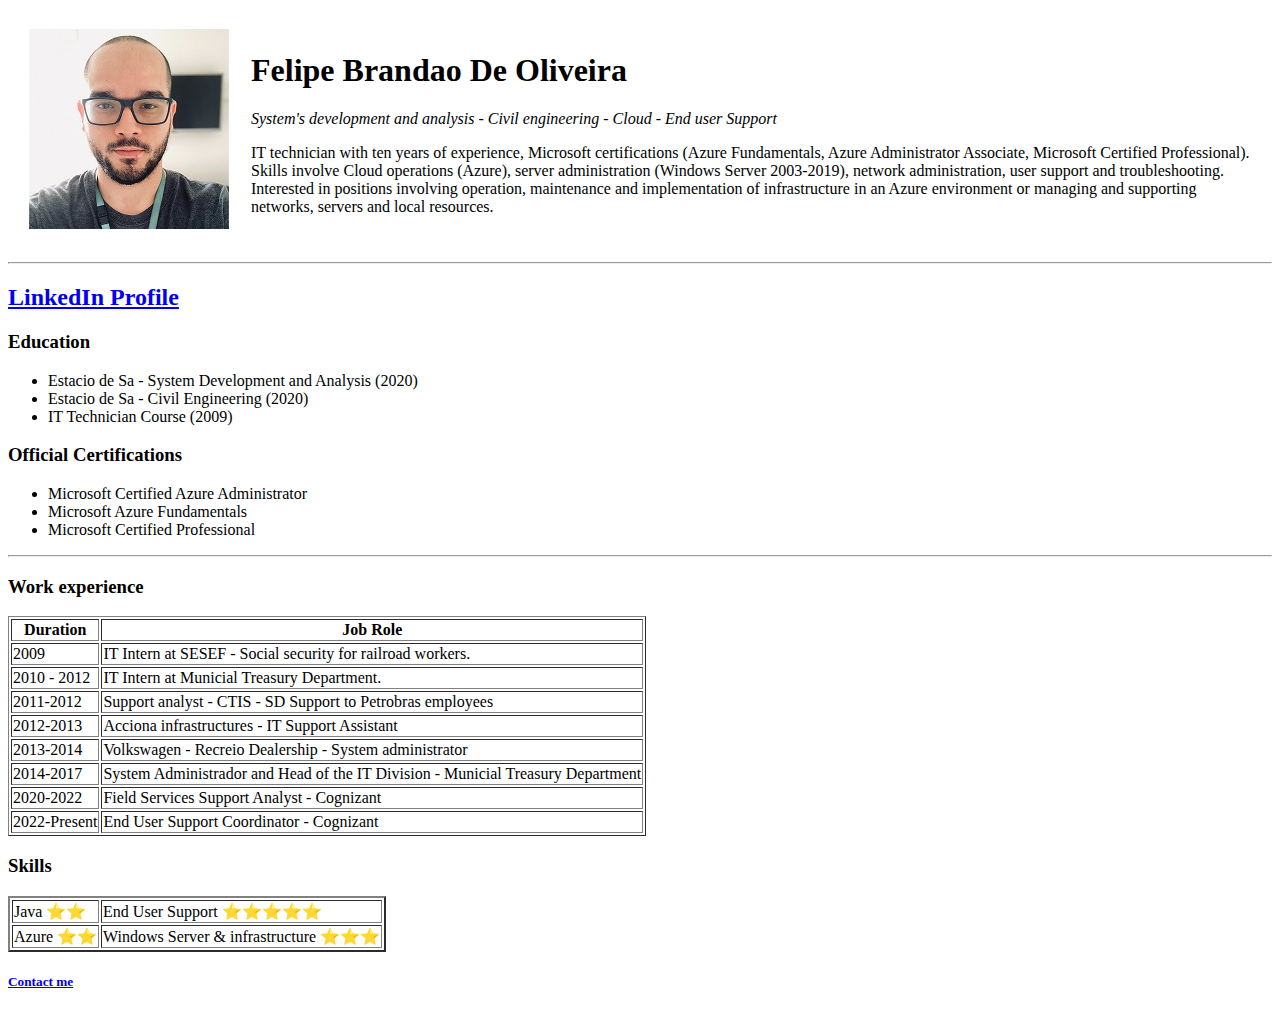
==== index.html @ a2bb4f60 "Added initial files" ====
<!DOCTYPE html>
<html lang="en" dir="ltr">

<head>
  <meta charset="utf-8">
  <title>Felipe Oliveira's personal file</title>
</head>

<body>
  <table cellspacing="20">
    <tr>
      <td>  <img src="1636362416480.jfif" alt="Felipe's Profile picture"></td>
      <td> <h1> Felipe Brandao De Oliveira</h1>
      <p><em> System's development and analysis - Civil engineering - Cloud - End user Support </em></p>
      <p>IT technician with ten years of experience, Microsoft certifications (Azure Fundamentals, Azure Administrator Associate, Microsoft Certified Professional). Skills involve Cloud operations (Azure), server administration (Windows Server
        2003-2019), network administration, user support and troubleshooting.
        Interested in positions involving operation, maintenance and implementation of infrastructure in an Azure environment or managing and supporting networks, servers and local resources.</p></td>
    </tr>

  </table>

    <hr />
  <a href="https://www.linkedin.com/in/felipe-brand%C3%A3o-de-oliveira-9060b469/">
    <h2> LinkedIn Profile</h2>
  </a>
  <h3> Education </h3>
  <ul>
    <li> Estacio de Sa - System Development and Analysis (2020)</li>
    <li> Estacio de Sa - Civil Engineering (2020)</li>
    <li> IT Technician Course (2009)</li>
  </ul>
  <h3> Official Certifications</h3>
  <ul>
    <li> Microsoft Certified Azure Administrator</li>
    <li>Microsoft Azure Fundamentals</li>
    <li>Microsoft Certified Professional</li>
  </ul>
  <hr>
  <h3>Work experience</h3>
  <table border="1">
    <thead>
      <tr>
        <th> Duration</th>
        <th>Job Role</th>
      </tr>
    </thead>
    <tbody>
      <tr>
        <td> 2009</td>
        <td>IT Intern at SESEF - Social security for railroad workers.</td>
      </tr>
      <tr>
        <td> 2010 - 2012</td>
        <td> IT Intern at Municial Treasury Department.</td>
      </tr>
      <tr>
        <td> 2011-2012   </td>
        <td>Support analyst - CTIS - SD Support to Petrobras employees</td>
      </tr>
      <tr>
        <td>2012-2013</td>
        <td>Acciona infrastructures - IT Support Assistant</td>
      </tr>
      <tr>
        <td>2013-2014</td>
        <td>Volkswagen - Recreio Dealership - System administrator</td>
      </tr>
      <tr>
        <td>2014-2017</td>
        <td>System Administrador and Head of the IT Division - Municial Treasury Department</td>
      </tr>
      <tr>
        <td>2020-2022</td>
        <td>Field Services Support Analyst - Cognizant</td>
      </tr>
      <tr>
        <td>2022-Present</td>
        <td>End User Support Coordinator - Cognizant</td>
      </tr>
    </tbody>
    <tfoot>

    </tfoot>
  </table cellspacing ="10">
  <h3> Skills</h3>
  <table border="2">
    <tbody>
      <tr>
        <td> Java ⭐⭐</td>
        <td> End User Support ⭐⭐⭐⭐⭐</td>
      </tr>
      <tr>
        <td> Azure ⭐⭐</td>
        <td> Windows Server & infrastructure ⭐⭐⭐</td>
      </tr>
    </tbody>

  </table>
  <strong><a href="contact.html">
      <h5> Contact me</h5>
    </a> </strong>


</html>
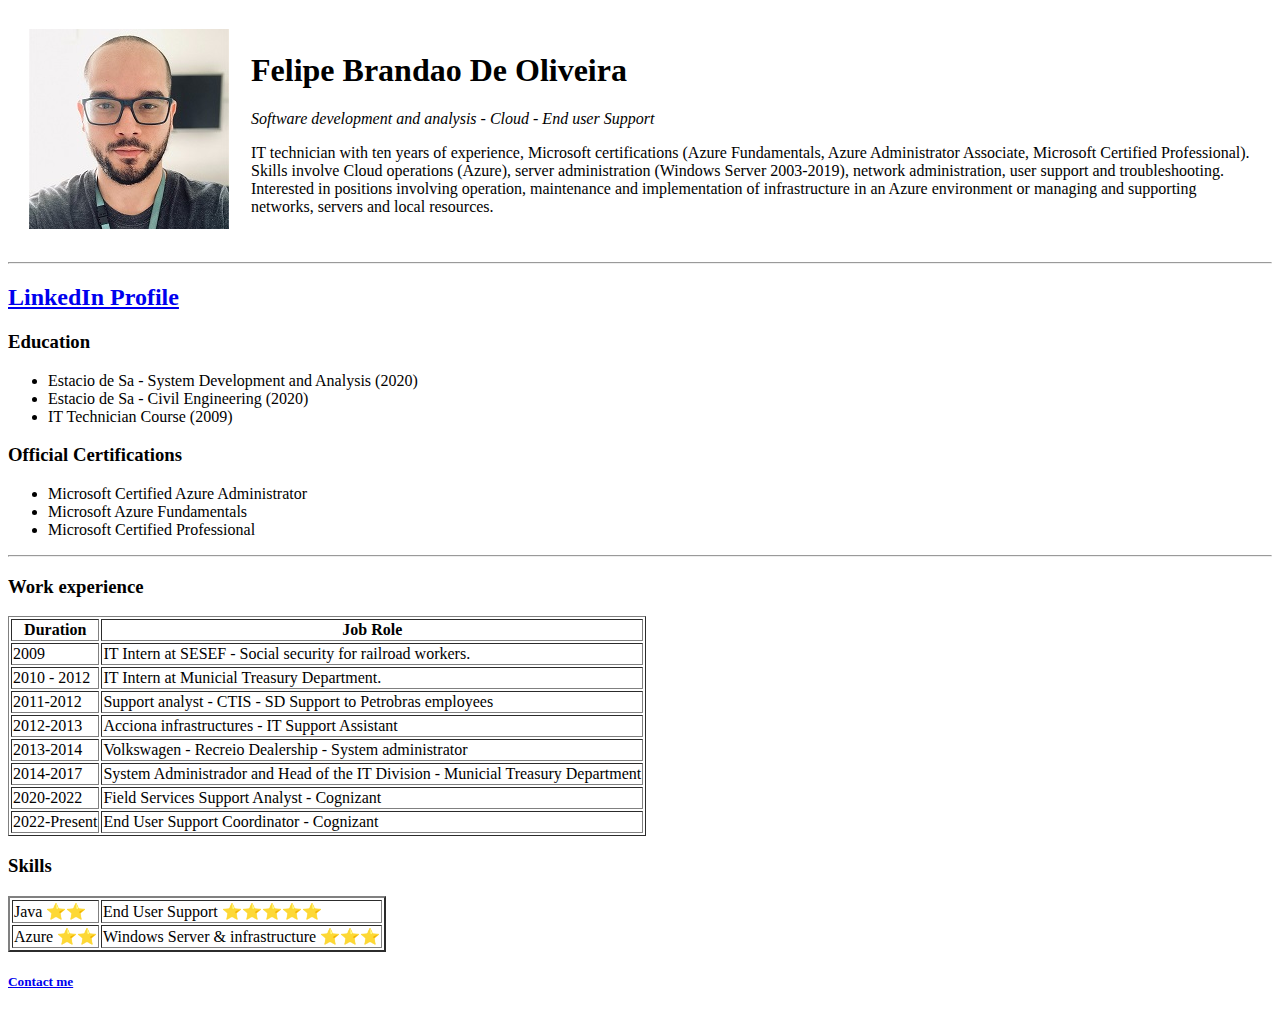
==== commit 56ca8b52: "Progress on HTML & CSS course" ====
--- a/index.html
+++ b/index.html
@@ -1,104 +1,108 @@
-      <!DOCTYPE html>
-<html lang="en" dir="ltr">
-
-<head>
-  <meta charset="utf-8">
-  <title>Felipe Oliveira's personal file</title>
-</head>
-
-<body>
-  <table cellspacing="20">
-    <tr>
-      <td>  <img src="1636362416480.jfif" alt="Felipe's Profile picture"></td>
-      <td> <h1> Felipe Brandao De Oliveira</h1>
-      <p><em> System's development and analysis - Civil engineering - Cloud - End user Support </em></p>
-      <p>IT technician with ten years of experience, Microsoft certifications (Azure Fundamentals, Azure Administrator Associate, Microsoft Certified Professional). Skills involve Cloud operations (Azure), server administration (Windows Server
-        2003-2019), network administration, user support and troubleshooting.
-        Interested in positions involving operation, maintenance and implementation of infrastructure in an Azure environment or managing and supporting networks, servers and local resources.</p></td>
-    </tr>
-
-  </table>
-
-    <hr />
-  <a href="https://www.linkedin.com/in/felipe-brand%C3%A3o-de-oliveira-9060b469/">
-    <h2> LinkedIn Profile</h2>
-  </a>
-  <h3> Education </h3>
-  <ul>
-    <li> Estacio de Sa - System Development and Analysis (2020)</li>
-    <li> Estacio de Sa - Civil Engineering (2020)</li>
-    <li> IT Technician Course (2009)</li>
-  </ul>
-  <h3> Official Certifications</h3>
-  <ul>
-    <li> Microsoft Certified Azure Administrator</li>
-    <li>Microsoft Azure Fundamentals</li>
-    <li>Microsoft Certified Professional</li>
-  </ul>
-  <hr>
-  <h3>Work experience</h3>
-  <table border="1">
-    <thead>
-      <tr>
-        <th> Duration</th>
-        <th>Job Role</th>
-      </tr>
-    </thead>
-    <tbody>
-      <tr>
-        <td> 2009</td>
-        <td>IT Intern at SESEF - Social security for railroad workers.</td>
-      </tr>
-      <tr>
-        <td> 2010 - 2012</td>
-        <td> IT Intern at Municial Treasury Department.</td>
-      </tr>
-      <tr>
-        <td> 2011-2012   </td>
-        <td>Support analyst - CTIS - SD Support to Petrobras employees</td>
-      </tr>
-      <tr>
-        <td>2012-2013</td>
-        <td>Acciona infrastructures - IT Support Assistant</td>
-      </tr>
-      <tr>
-        <td>2013-2014</td>
-        <td>Volkswagen - Recreio Dealership - System administrator</td>
-      </tr>
-      <tr>
-        <td>2014-2017</td>
-        <td>System Administrador and Head of the IT Division - Municial Treasury Department</td>
-      </tr>
-      <tr>
-        <td>2020-2022</td>
-        <td>Field Services Support Analyst - Cognizant</td>
-      </tr>
-      <tr>
-        <td>2022-Present</td>
-        <td>End User Support Coordinator - Cognizant</td>
-      </tr>
-    </tbody>
-    <tfoot>
-
-    </tfoot>
-  </table cellspacing ="10">
-  <h3> Skills</h3>
-  <table border="2">
-    <tbody>
-      <tr>
-        <td> Java ⭐⭐</td>
-        <td> End User Support ⭐⭐⭐⭐⭐</td>
-      </tr>
-      <tr>
-        <td> Azure ⭐⭐</td>
-        <td> Windows Server & infrastructure ⭐⭐⭐</td>
-      </tr>
-    </tbody>
-
-  </table>
-  <strong><a href="contact.html">
-      <h5> Contact me</h5>
-    </a> </strong>
-
-
-</html>
+<!DOCTYPE html>
+<html lang="en" dir="ltr">
+
+<head>
+  <meta charset="utf-8">
+  <title>Felipe Oliveira's personal file</title>
+<link rel="stylesheet" href="css/styles.css">
+</head>
+
+<body>
+  <table cellspacing="20">
+    <tr>
+      <td> <img src="1636362416480.jfif" alt="Felipe's Profile picture"></td>
+      <td>
+        <h1> Felipe Brandao De Oliveira</h1>
+        <p><em> Software development and analysis - Cloud - End user Support </em></p>
+        <p>IT technician with ten years of experience, Microsoft certifications (Azure Fundamentals, Azure Administrator Associate, Microsoft Certified Professional). Skills involve Cloud operations (Azure), server administration (Windows
+          Server
+          2003-2019), network administration, user support and troubleshooting.
+          Interested in positions involving operation, maintenance and implementation of infrastructure in an Azure environment or managing and supporting networks, servers and local resources.</p>
+      </td>
+    </tr>
+
+  </table>
+
+  <hr />
+  <a href="https://www.linkedin.com/in/felipe-brand%C3%A3o-de-oliveira-9060b469/">
+    <h2> LinkedIn Profile</h2>
+  </a>
+  <h3> Education </h3>
+  <ul>
+    <li> Estacio de Sa - System Development and Analysis (2020)</li>
+    <li> Estacio de Sa - Civil Engineering (2020)</li>
+    <li> IT Technician Course (2009)</li>
+  </ul>
+  <h3> Official Certifications</h3>
+  <ul>
+    <li> Microsoft Certified Azure Administrator</li>
+    <li>Microsoft Azure Fundamentals</li>
+    <li>Microsoft Certified Professional</li>
+  </ul>
+  <hr>
+  <h3>Work experience</h3>
+  <table border="1">
+    <thead>
+      <tr>
+        <th> Duration</th>
+        <th>Job Role</th>
+      </tr>
+    </thead>
+    <tbody>
+      <tr>
+        <td> 2009</td>
+        <td>IT Intern at SESEF - Social security for railroad workers.</td>
+      </tr>
+      <tr>
+        <td> 2010 - 2012</td>
+        <td> IT Intern at Municial Treasury Department.</td>
+      </tr>
+      <tr>
+        <td> 2011-2012 </td>
+        <td>Support analyst - CTIS - SD Support to Petrobras employees</td>
+      </tr>
+      <tr>
+        <td>2012-2013</td>
+        <td>Acciona infrastructures - IT Support Assistant</td>
+      </tr>
+      <tr>
+        <td>2013-2014</td>
+        <td>Volkswagen - Recreio Dealership - System administrator</td>
+      </tr>
+      <tr>
+        <td>2014-2017</td>
+        <td>System Administrador and Head of the IT Division - Municial Treasury Department</td>
+      </tr>
+      <tr>
+        <td>2020-2022</td>
+        <td>Field Services Support Analyst - Cognizant</td>
+      </tr>
+      <tr>
+        <td>2022-Present</td>
+        <td>End User Support Coordinator - Cognizant</td>
+      </tr>
+    </tbody>
+    <tfoot>
+
+    </tfoot>
+  </table cellspacing="10">
+  <h3> Skills</h3>
+  <table border="2">
+    <tbody>
+      <tr>
+        <td> Java ⭐⭐</td>
+        <td> End User Support ⭐⭐⭐⭐⭐</td>
+      </tr>
+      <tr>
+        <td> Azure ⭐⭐</td>
+        <td> Windows Server & infrastructure ⭐⭐⭐</td>
+      </tr>
+    </tbody>
+
+  </table>
+  <strong><a href="contact.html">
+      <h5> Contact me</h5>
+    </a> </strong>
+
+
+</html>
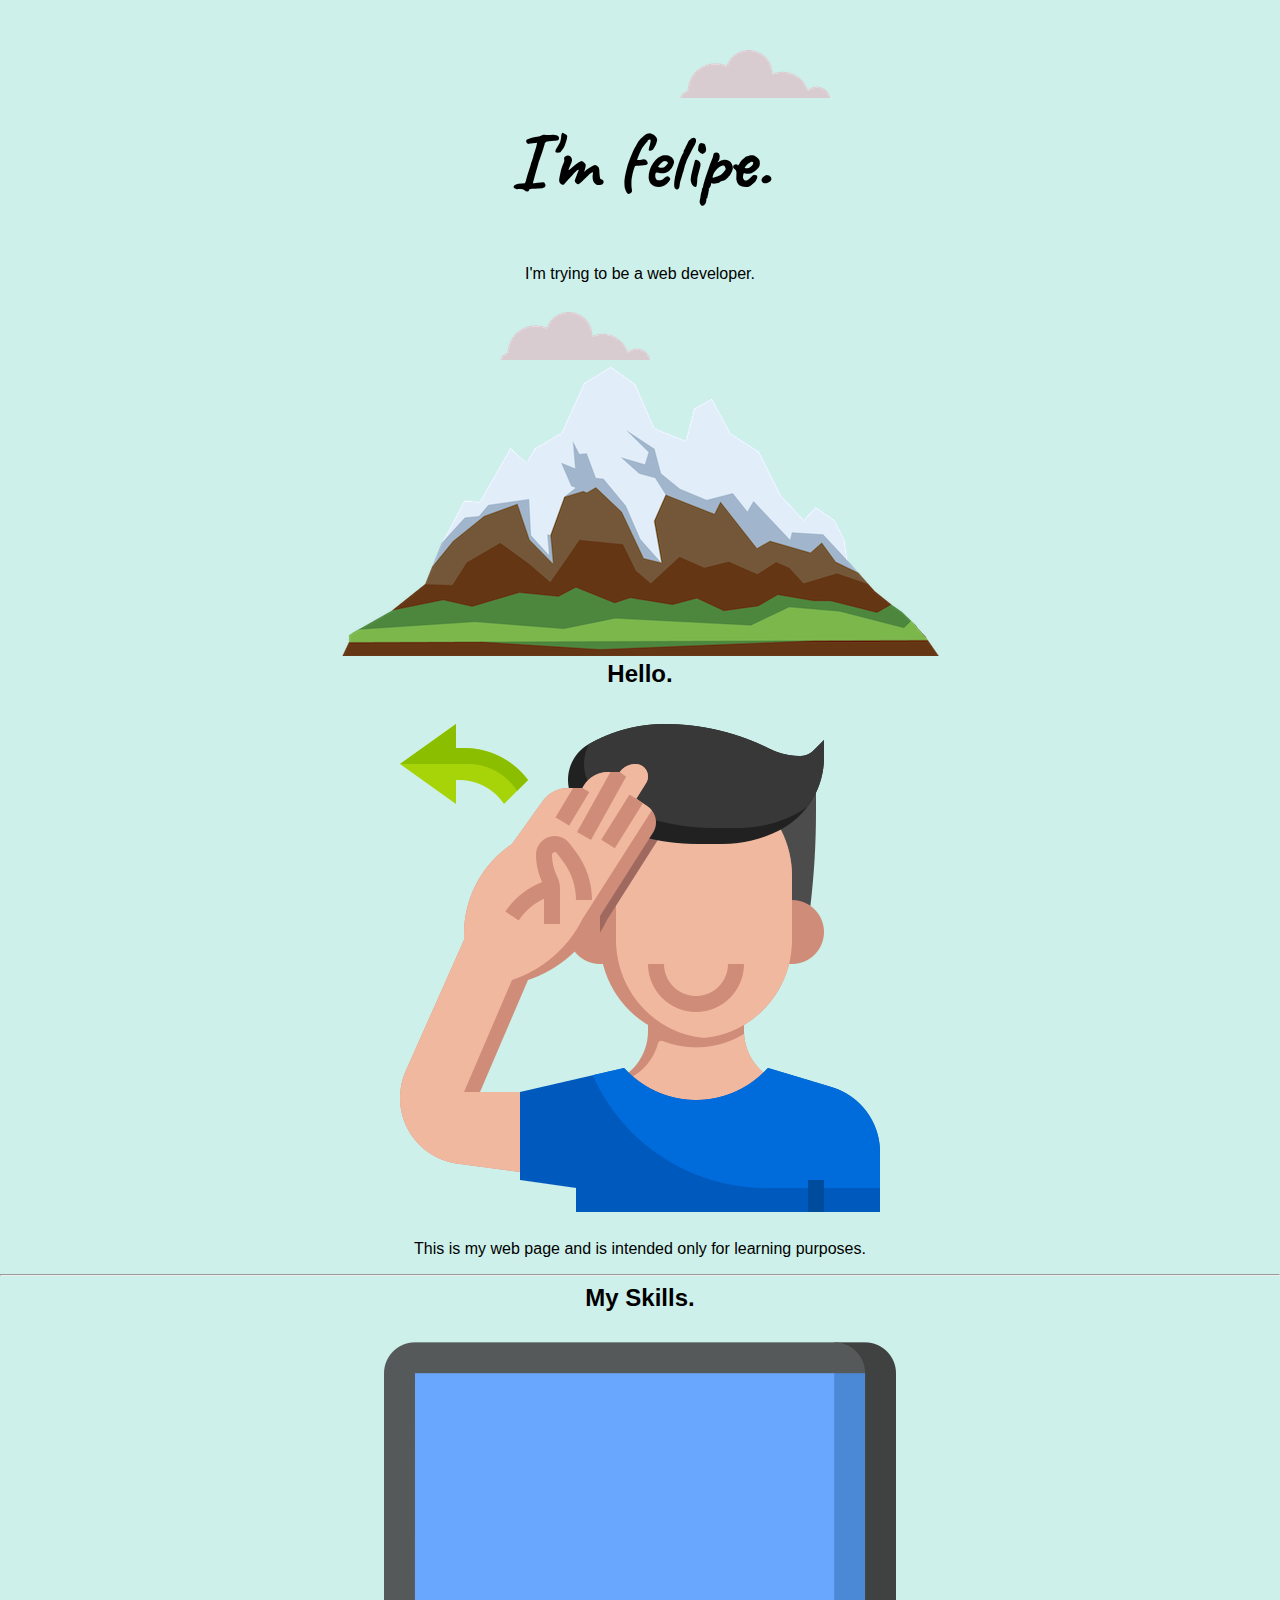
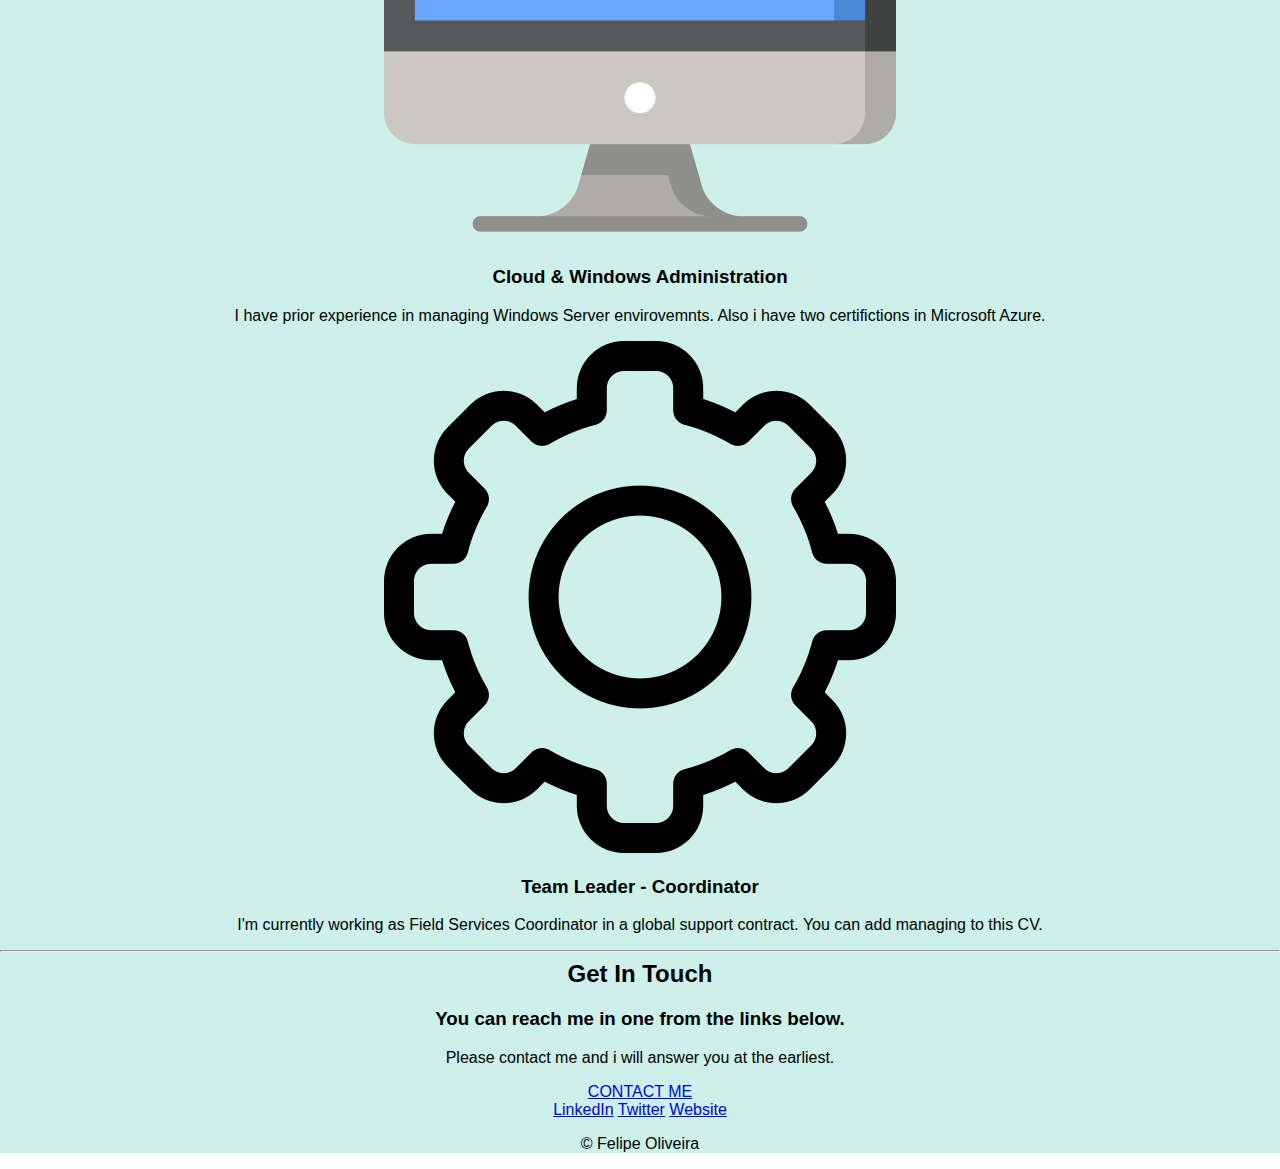
==== commit 566405bb: "Add files via upload" ====
--- a/index.html
+++ b/index.html
@@ -1,108 +1,62 @@
-<!DOCTYPE html>
-<html lang="en" dir="ltr">
-
-<head>
-  <meta charset="utf-8">
-  <title>Felipe Oliveira's personal file</title>
-<link rel="stylesheet" href="css/styles.css">
-</head>
-
-<body>
-  <table cellspacing="20">
-    <tr>
-      <td> <img src="1636362416480.jfif" alt="Felipe's Profile picture"></td>
-      <td>
-        <h1> Felipe Brandao De Oliveira</h1>
-        <p><em> Software development and analysis - Cloud - End user Support </em></p>
-        <p>IT technician with ten years of experience, Microsoft certifications (Azure Fundamentals, Azure Administrator Associate, Microsoft Certified Professional). Skills involve Cloud operations (Azure), server administration (Windows
-          Server
-          2003-2019), network administration, user support and troubleshooting.
-          Interested in positions involving operation, maintenance and implementation of infrastructure in an Azure environment or managing and supporting networks, servers and local resources.</p>
-      </td>
-    </tr>
-
-  </table>
-
-  <hr />
-  <a href="https://www.linkedin.com/in/felipe-brand%C3%A3o-de-oliveira-9060b469/">
-    <h2> LinkedIn Profile</h2>
-  </a>
-  <h3> Education </h3>
-  <ul>
-    <li> Estacio de Sa - System Development and Analysis (2020)</li>
-    <li> Estacio de Sa - Civil Engineering (2020)</li>
-    <li> IT Technician Course (2009)</li>
-  </ul>
-  <h3> Official Certifications</h3>
-  <ul>
-    <li> Microsoft Certified Azure Administrator</li>
-    <li>Microsoft Azure Fundamentals</li>
-    <li>Microsoft Certified Professional</li>
-  </ul>
-  <hr>
-  <h3>Work experience</h3>
-  <table border="1">
-    <thead>
-      <tr>
-        <th> Duration</th>
-        <th>Job Role</th>
-      </tr>
-    </thead>
-    <tbody>
-      <tr>
-        <td> 2009</td>
-        <td>IT Intern at SESEF - Social security for railroad workers.</td>
-      </tr>
-      <tr>
-        <td> 2010 - 2012</td>
-        <td> IT Intern at Municial Treasury Department.</td>
-      </tr>
-      <tr>
-        <td> 2011-2012 </td>
-        <td>Support analyst - CTIS - SD Support to Petrobras employees</td>
-      </tr>
-      <tr>
-        <td>2012-2013</td>
-        <td>Acciona infrastructures - IT Support Assistant</td>
-      </tr>
-      <tr>
-        <td>2013-2014</td>
-        <td>Volkswagen - Recreio Dealership - System administrator</td>
-      </tr>
-      <tr>
-        <td>2014-2017</td>
-        <td>System Administrador and Head of the IT Division - Municial Treasury Department</td>
-      </tr>
-      <tr>
-        <td>2020-2022</td>
-        <td>Field Services Support Analyst - Cognizant</td>
-      </tr>
-      <tr>
-        <td>2022-Present</td>
-        <td>End User Support Coordinator - Cognizant</td>
-      </tr>
-    </tbody>
-    <tfoot>
-
-    </tfoot>
-  </table cellspacing="10">
-  <h3> Skills</h3>
-  <table border="2">
-    <tbody>
-      <tr>
-        <td> Java ⭐⭐</td>
-        <td> End User Support ⭐⭐⭐⭐⭐</td>
-      </tr>
-      <tr>
-        <td> Azure ⭐⭐</td>
-        <td> Windows Server & infrastructure ⭐⭐⭐</td>
-      </tr>
-    </tbody>
-
-  </table>
-  <strong><a href="contact.html">
-      <h5> Contact me</h5>
-    </a> </strong>
-
-
-</html>
+<!DOCTYPE html>
+<html lang="en" dir="ltr">
+
+<head>
+  <meta charset="utf-8">
+  <title>CSS - My Site</title>
+  <link rel="stylesheet" href="css/styles.css">
+  <link rel="icon" href="favicon.ico">
+  <link rel="preconnect" href="https://fonts.googleapis.com">
+  <link rel="preconnect" href="https://fonts.gstatic.com" crossorigin>
+  <link href="https://fonts.googleapis.com/css2?family=Caveat&display=swap" rel="stylesheet">
+</head>
+
+<body>
+  <div class="top-div">
+    <img class="top-cloud" src="images/cloud.png" alt="cloud-img">
+    <h1>I'm felipe.</h1>
+    <p>I'm trying to be a web developer.</p>
+    <img class="bottom-cloud" src="images/cloud.png" alt="cloud-img">
+      <img src="images/mountain.png" alt="cloud-img">
+
+  </div>
+
+  <div class="middle-container">
+    <div class="profile">
+      <h2>Hello.</h2>
+      <img src="images/hello.png" alt="hello">
+      <p>This is my web page and is intended only for learning purposes.</p>
+    </div>
+    <hr>
+    <div class="skills">
+      <h2>My Skills.</h2>
+      <div class="skill-row">
+        <img class="middle-image" src="images/desktop.png" alt="desktop">
+        <h3>Cloud & Windows Administration</h3>
+        <p>I have prior experience in managing Windows Server envirovemnts. Also i have two certifictions in Microsoft Azure.</p>
+      </div>
+      <div class="skill-row">
+        <img class="skill-image" src="images/cog.png" alt="cog">
+        <h3>Team Leader - Coordinator</h3>
+        <p>I'm currently working as Field Services Coordinator in a global support contract. You can add managing to this CV.</p>
+      </div>
+    </div>
+    <hr>
+    <div class="contact-me">
+      <h2>Get In Touch</h2>
+      <h3>You can reach me in one from the links below.</h3>
+      <p>Please contact me and i will answer you at the earliest.</p>
+      <a class="btn" href="mailto:name@email.com">CONTACT ME</a>
+    </div>
+  </div>
+
+
+  <div class="bottom-container">
+    <a class="footer-link" href="https://www.linkedin.com/">LinkedIn</a>
+    <a class="footer-link" href="https://twitter.com/">Twitter</a>
+    <a class="footer-link" href="https://www.appbrewery.co/">Website</a>
+    <p>© Felipe Oliveira</p>
+  </div>
+</body>
+
+</html>
--- a/css/styles.css
+++ b/css/styles.css
@@ -0,0 +1,46 @@
+div {
+  background-color: #CDF0EA;
+
+
+}
+
+body {
+  margin-top: 0px;
+  margin-left: 0px;
+  margin-right: 0px;
+  font-family: Tahoma, sans-serif;
+  text-align: center;
+}
+
+h1 {
+  font-size: 500%;
+  margin-top: 0;
+  padding-top: 10px;
+  font-family: 'Caveat', cursive;
+  
+}
+h2 {
+  margin-top: 0;
+}
+.profile{
+
+}
+
+
+
+.top-div {
+  padding-top: 100px;
+  position: relative;
+}
+
+.top-cloud {
+  position: absolute;
+  right: 450px;
+  top:50px;
+}
+.bottom-cloud {
+  position: absolute;
+  left: 500px;
+  bottom:300px;
+
+}
